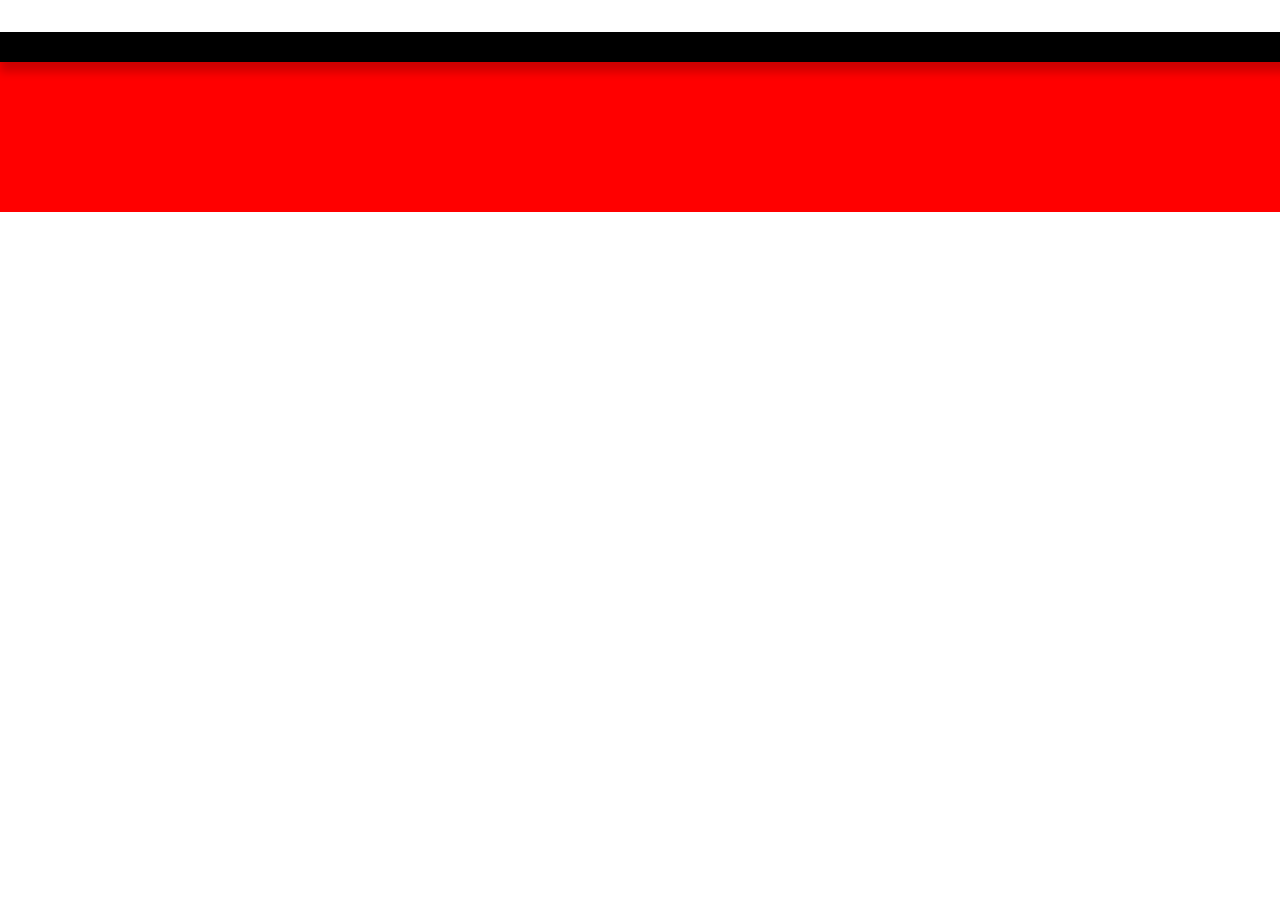
==== main.html @ 9faefe4c "Update" ====
<!DOCTYPE html>
<html lang="pt-br">
<head>
    <meta charset="UTF-8">
    <meta name="viewport" content="width=device-width, initial-scale=1.0">
    <link rel="stylesheet" href="style-main.css">
    <title>Help.me</title>
</head>
<body>
    <div class="wrap">
        <div class="navbar">
            
        </div>
        <div class="teste-um">
            sasq
        </div>
    </div>
</body>
</html>
---- style-main.css ----
@import url('https://fonts.googleapis.com/css2?family=Poppins:ital,wght@0,100;0,200;0,300;0,400;0,500;0,600;0,700;0,800;0,900;1,100;1,200;1,300;1,400;1,500;1,600;1,700;1,800;1,900&display=swap');
*{
    padding: 0;
    margin: 0;
    font-family: "Poppins", sans-serif;
    font-weight: 500;
    font-style: normal;
}

.wrap{
    height: 100%;
    width: 100%;
}
.navbar{
    width: 100%;
    z-index: 99 !important;
    background-color: black;
    display: flex;
    justify-content: flex-end;
    align-items: center;
    padding: 15px;
    box-shadow: 0px 10px 10px rgba(0, 0, 0, 0.2);
    position: fixed;
}
.teste-um{
    margin-top: 2rem;
    background-color: red;
    width: 100vw;
    height: 20vh;
}
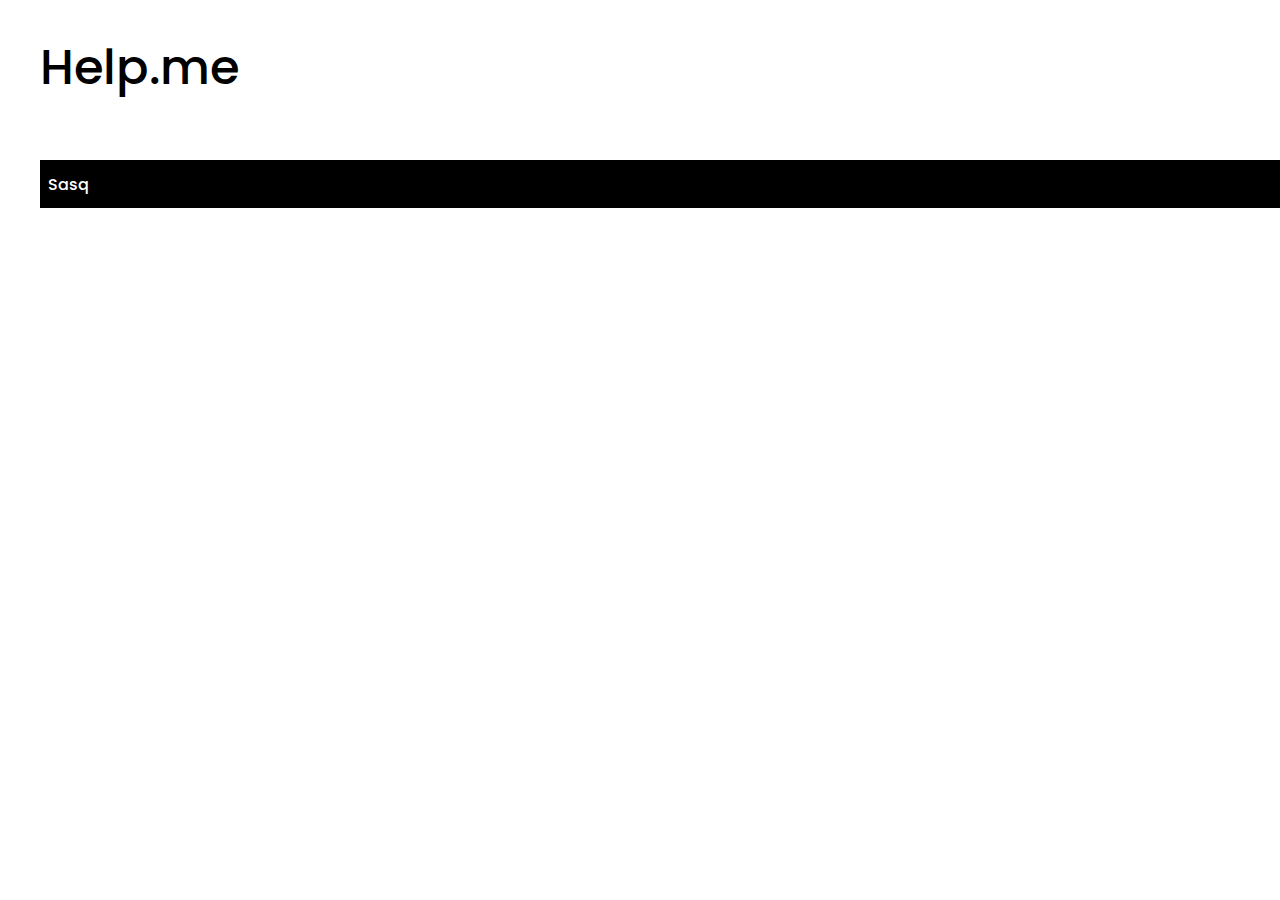
==== commit 5b22a9ac: "Update All" ====
--- a/main.html
+++ b/main.html
@@ -8,11 +8,11 @@
 </head>
 <body>
     <div class="wrap">
+        <div class="title">
+            <h1>Help.me</h1>
+        </div>
         <div class="navbar">
-            
-        </div>
-        <div class="teste-um">
-            sasq
+            Sasq
         </div>
     </div>
 </body>
--- a/style-main.css
+++ b/style-main.css
@@ -11,20 +11,21 @@
     height: 100%;
     width: 100%;
 }
+.title{
+    height: 6rem;
+    padding: 2rem 2rem 2rem 2.5rem;
+    font-size: 1.5rem;
+}
 .navbar{
-    width: 100%;
-    z-index: 99 !important;
     background-color: black;
+    color: white;
+    width: 100vw;
+    height: 2rem;
     display: flex;
-    justify-content: flex-end;
+    margin-left: 2.5rem;
+    margin-right: 2.5rem;
+    padding: 0.5rem;
+    display: flex;
     align-items: center;
-    padding: 15px;
-    box-shadow: 0px 10px 10px rgba(0, 0, 0, 0.2);
-    position: fixed;
 }
-.teste-um{
-    margin-top: 2rem;
-    background-color: red;
-    width: 100vw;
-    height: 20vh;
-}+
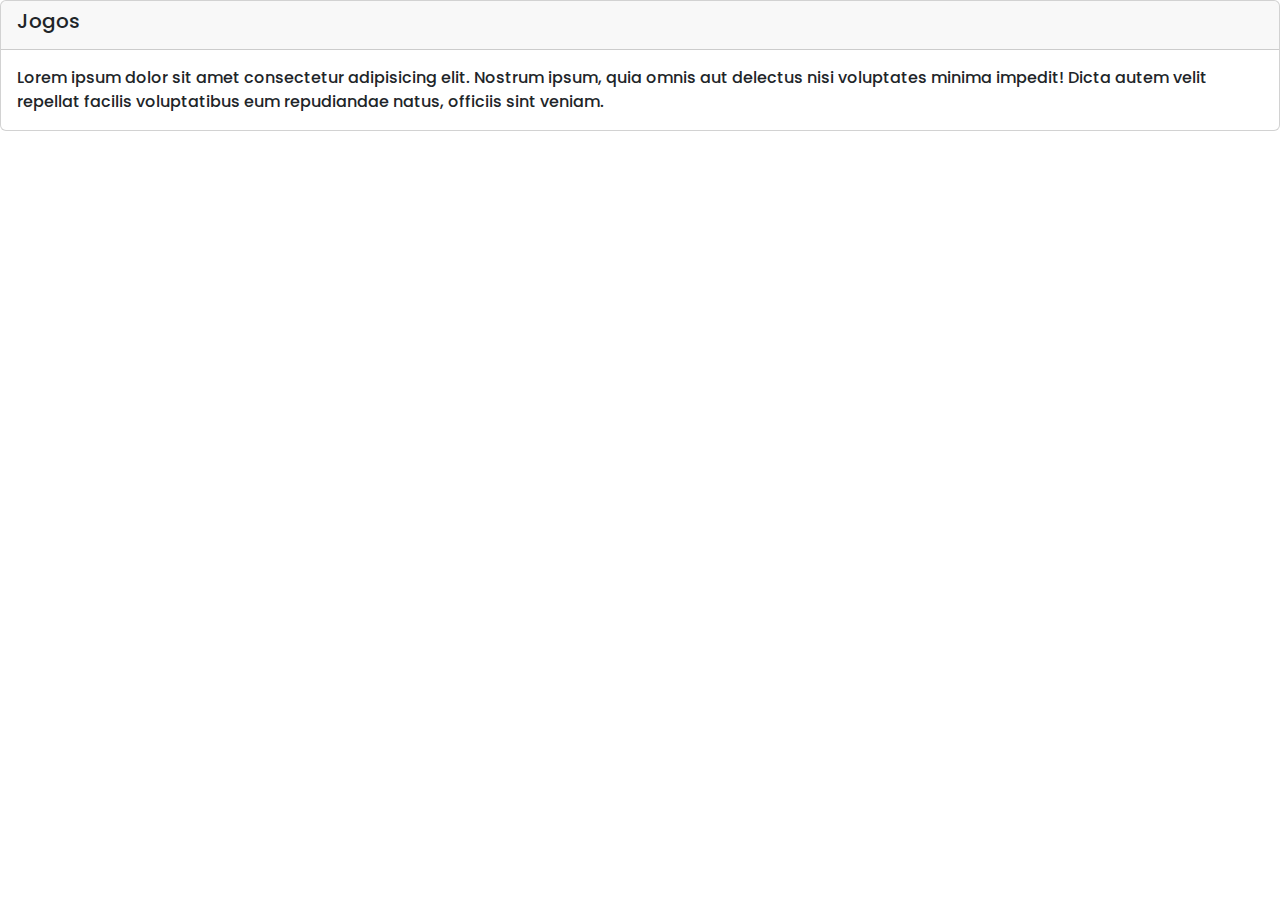
==== commit 83419bcd: "Update main.html" ====
--- a/main.html
+++ b/main.html
@@ -4,16 +4,22 @@
     <meta charset="UTF-8">
     <meta name="viewport" content="width=device-width, initial-scale=1.0">
     <link rel="stylesheet" href="style-main.css">
+    <link href="https://cdn.jsdelivr.net/npm/bootstrap@5.3.3/dist/css/bootstrap.min.css" rel="stylesheet" integrity="sha384-QWTKZyjpPEjISv5WaRU9OFeRpok6YctnYmDr5pNlyT2bRjXh0JMhjY6hW+ALEwIH" crossorigin="anonymous">
     <title>Help.me</title>
 </head>
 <body>
-    <div class="wrap">
-        <div class="title">
-            <h1>Help.me</h1>
+    <div class="card titulo">
+        <div class="card-header"><h5>Jogos</h5></div>
+        <div class="card-body">
+          <p class="card-text">Lorem ipsum dolor sit amet consectetur adipisicing elit. Nostrum ipsum, quia omnis aut delectus nisi voluptates minima impedit! Dicta autem velit repellat facilis voluptatibus eum repudiandae natus, officiis sint veniam.</p>
         </div>
-        <div class="navbar">
-            Sasq
-        </div>
-    </div>
+      </div>
+
+
+
+
+
+
+    <script src="https://cdn.jsdelivr.net/npm/bootstrap@5.3.3/dist/js/bootstrap.bundle.min.js" integrity="sha384-YvpcrYf0tY3lHB60NNkmXc5s9fDVZLESaAA55NDzOxhy9GkcIdslK1eN7N6jIeHz" crossorigin="anonymous"></script>
 </body>
-</html>+</html>
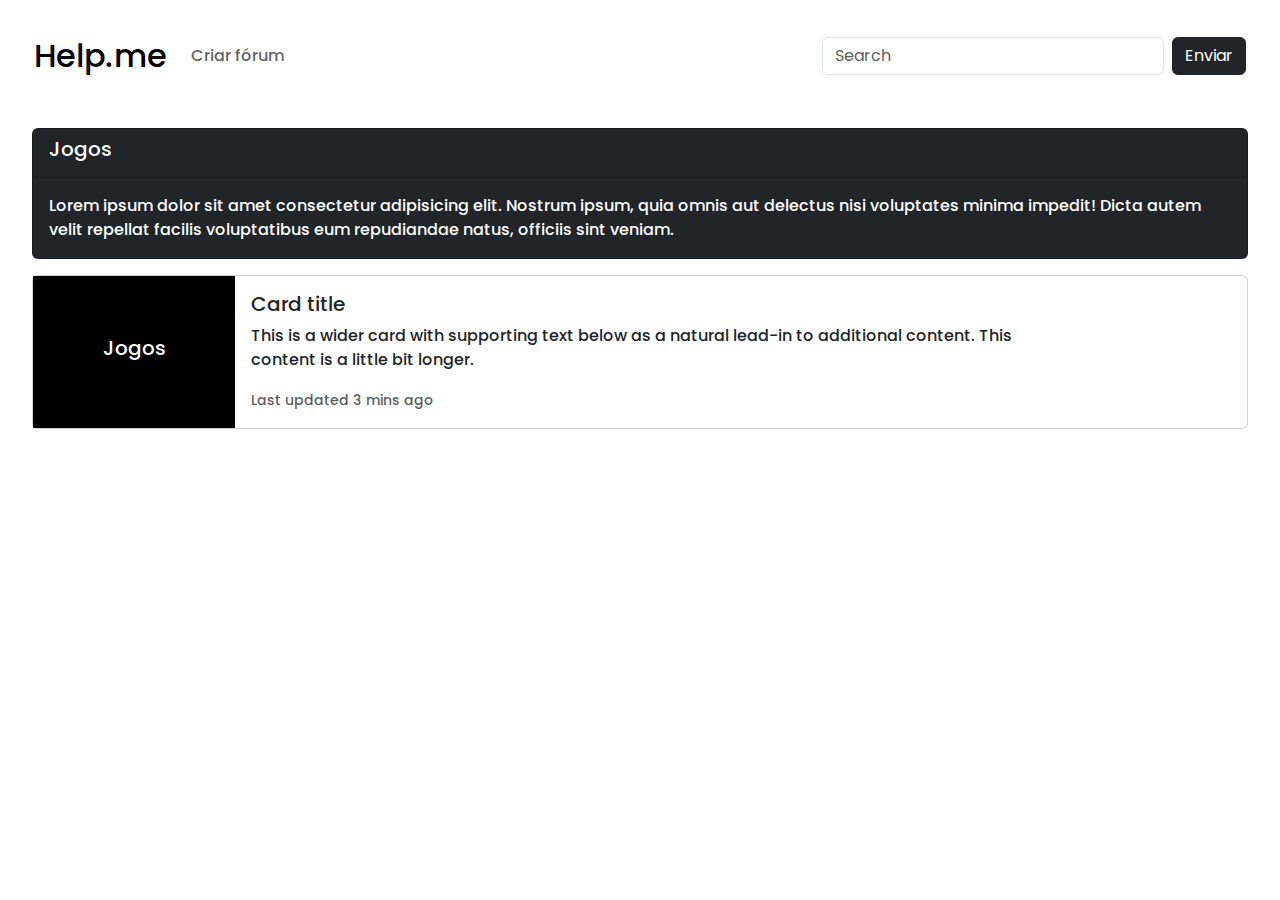
==== commit 1095bb0e: "Update main.html" ====
--- a/main.html
+++ b/main.html
@@ -8,15 +8,49 @@
     <title>Help.me</title>
 </head>
 <body>
-    <div class="card titulo">
+  <nav class="navbar navbar-expand-lg barra">
+    <div class="container-fluid">
+      <a class="navbar titulo" href="#">Help.me</a>
+      <button class="navbar-toggler" type="button" data-bs-toggle="collapse" data-bs-target="#navbarSupportedContent" aria-controls="navbarSupportedContent" aria-expanded="false" aria-label="Toggle navigation">
+        <span class="navbar-toggler-icon"></span>
+      </button>
+      <div class="collapse navbar-collapse" id="navbarSupportedContent">
+        <ul class="navbar-nav me-auto mb-2 mb-lg-0">
+          <li class="nav-item">
+            <a class="nav-link" aria-current="page" href="#">Criar fórum</a>
+          </li>
+        </ul>
+        <form class="d-flex" role="search">
+          <input class="form-control me-2" type="search" placeholder="Search" aria-label="Search">
+          <button type="submit" class="btn btn-dark">Enviar</button>
+        </form>
+      </div>
+    </div>
+  </nav>
+  <a class="itens" href="#">
+  <div class="container-body">
+    <div class="card text-bg-dark mb-3">
         <div class="card-header"><h5>Jogos</h5></div>
         <div class="card-body">
           <p class="card-text">Lorem ipsum dolor sit amet consectetur adipisicing elit. Nostrum ipsum, quia omnis aut delectus nisi voluptates minima impedit! Dicta autem velit repellat facilis voluptatibus eum repudiandae natus, officiis sint veniam.</p>
         </div>
       </div>
-
-
-
+    </div>
+  </a>
+  <div class="card mb-3 head-cartao">
+    <div class="row g-0">
+      <div class="col-md-2 titulo-card">
+        <div class=><h5>Jogos</h5></div>
+      </div>
+      <div class="col-md-8">
+        <div class="card-body">
+          <h5 class="card-title">Card title</h5>
+          <p class="card-text">This is a wider card with supporting text below as a natural lead-in to additional content. This content is a little bit longer.</p>
+          <p class="card-text"><small class="text-body-secondary">Last updated 3 mins ago</small></p>
+        </div>
+      </div>
+    </div>
+  </div>
 
 
 
--- a/style-main.css
+++ b/style-main.css
@@ -6,26 +6,40 @@
     font-weight: 500;
     font-style: normal;
 }
-
-.wrap{
-    height: 100%;
-    width: 100%;
-}
-.title{
-    height: 6rem;
-    padding: 2rem 2rem 2rem 2.5rem;
-    font-size: 1.5rem;
-}
-.navbar{
+::selection{
     background-color: black;
     color: white;
-    width: 100vw;
-    height: 2rem;
-    display: flex;
-    margin-left: 2.5rem;
-    margin-right: 2.5rem;
-    padding: 0.5rem;
+}
+.forum{
+    flex-direction: row;
+    margin-left: 2rem;
+    margin-right: 2rem;margin-top: 2rem;
+}
+.barra{
+    background-color: none;
+    margin-left: 1.35rem;
+    margin-right: 1.35rem;
+    margin-top: 1rem;
+}
+.titulo{
+    font-size: 2rem;
+    color: black;
+    text-decoration: none;
+    margin-right: 1rem;
+}
+.container-body{
+    margin: 2rem 2rem 0 2rem;
+}
+.itens{
+    text-decoration: none;
+}
+.titulo-card{
     display: flex;
     align-items: center;
+    justify-content: center;
+    background-color: black;
+    color: white;
 }
-
+.head-cartao{
+    margin: 0 2rem 0 2rem;
+}
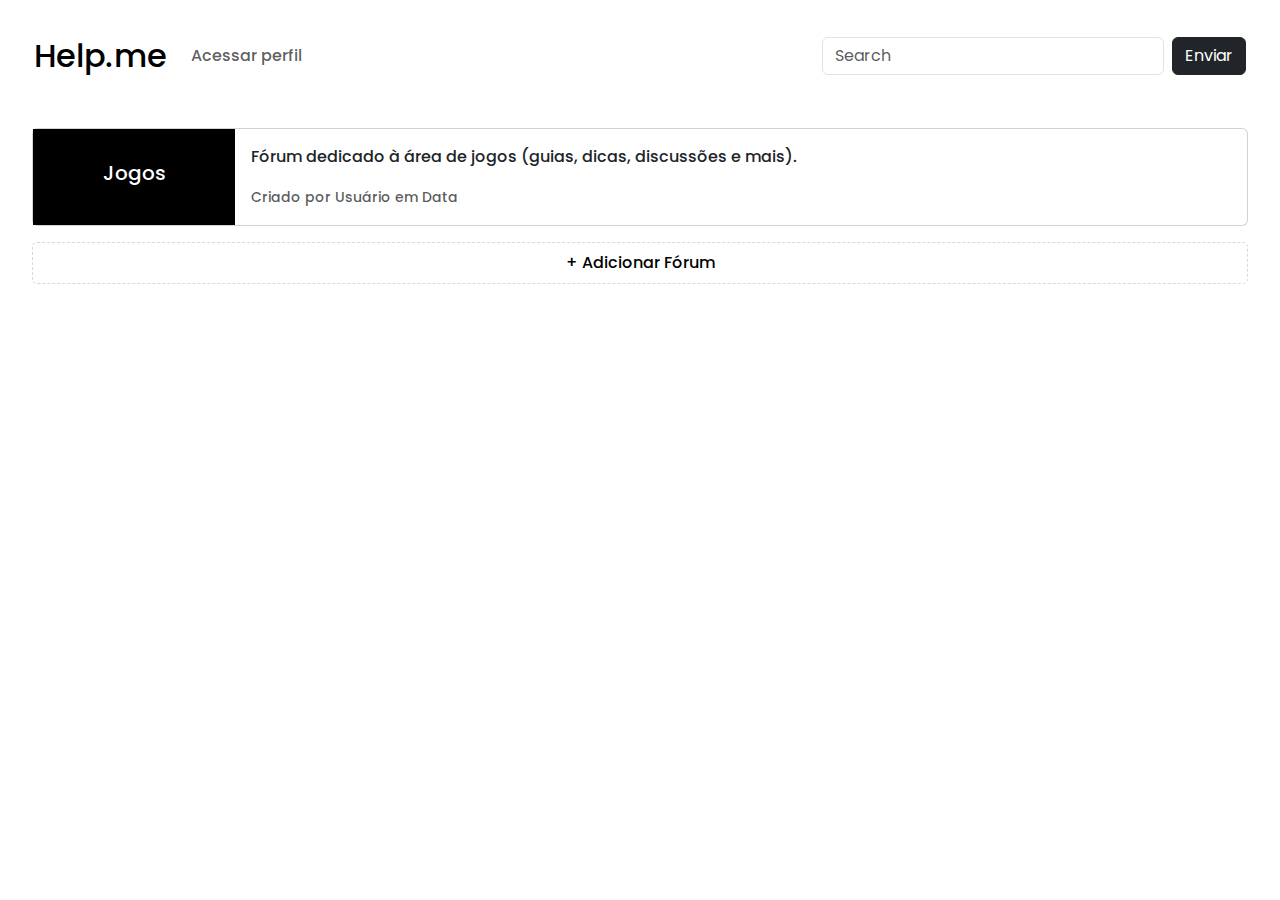
==== commit da112872: "Update Main" ====
--- a/main.html
+++ b/main.html
@@ -17,7 +17,7 @@
       <div class="collapse navbar-collapse" id="navbarSupportedContent">
         <ul class="navbar-nav me-auto mb-2 mb-lg-0">
           <li class="nav-item">
-            <a class="nav-link" aria-current="page" href="#">Criar fórum</a>
+            <a class="nav-link" aria-current="page" href="#">Acessar perfil</a>
           </li>
         </ul>
         <form class="d-flex" role="search">
@@ -27,16 +27,7 @@
       </div>
     </div>
   </nav>
-  <a class="itens" href="#">
-  <div class="container-body">
-    <div class="card text-bg-dark mb-3">
-        <div class="card-header"><h5>Jogos</h5></div>
-        <div class="card-body">
-          <p class="card-text">Lorem ipsum dolor sit amet consectetur adipisicing elit. Nostrum ipsum, quia omnis aut delectus nisi voluptates minima impedit! Dicta autem velit repellat facilis voluptatibus eum repudiandae natus, officiis sint veniam.</p>
-        </div>
-      </div>
-    </div>
-  </a>
+<a href="#" class="cartao-link">
   <div class="card mb-3 head-cartao">
     <div class="row g-0">
       <div class="col-md-2 titulo-card">
@@ -44,16 +35,17 @@
       </div>
       <div class="col-md-8">
         <div class="card-body">
-          <h5 class="card-title">Card title</h5>
-          <p class="card-text">This is a wider card with supporting text below as a natural lead-in to additional content. This content is a little bit longer.</p>
-          <p class="card-text"><small class="text-body-secondary">Last updated 3 mins ago</small></p>
+          <p class="card-text">Fórum dedicado à área de jogos (guias, dicas, discussões e mais).</p>
+          <p class="card-text"><small class="text-body-secondary">Criado por Usuário em Data</small></p>
         </div>
       </div>
     </div>
   </div>
-
-
-
+</a>
+  <div class="add-forum">
+    <button type="button" class="botao-forum"> + Adicionar Fórum</button>
+  </div>
+  
     <script src="https://cdn.jsdelivr.net/npm/bootstrap@5.3.3/dist/js/bootstrap.bundle.min.js" integrity="sha384-YvpcrYf0tY3lHB60NNkmXc5s9fDVZLESaAA55NDzOxhy9GkcIdslK1eN7N6jIeHz" crossorigin="anonymous"></script>
 </body>
 </html>
--- a/style-main.css
+++ b/style-main.css
@@ -20,6 +20,7 @@
     margin-left: 1.35rem;
     margin-right: 1.35rem;
     margin-top: 1rem;
+    margin-bottom: 2rem;
 }
 .titulo{
     font-size: 2rem;
@@ -43,3 +44,22 @@
 .head-cartao{
     margin: 0 2rem 0 2rem;
 }
+.add-forum{
+    align-items: center;
+    justify-content: center;
+    display: flex;
+    margin: 0.5rem 2rem 0.5rem 2rem;
+}
+.botao-forum{
+    border-style: dashed;
+    border-color: rgb(216, 216, 216);
+    border-radius: 5px;
+    border-width: 0.11rem;
+    background-color: white;
+    width: 100%;
+    padding: 0.5rem 0 0.5rem 0;
+    transition: 0.3s;
+}
+.cartao-link{
+    text-decoration: none;
+}
